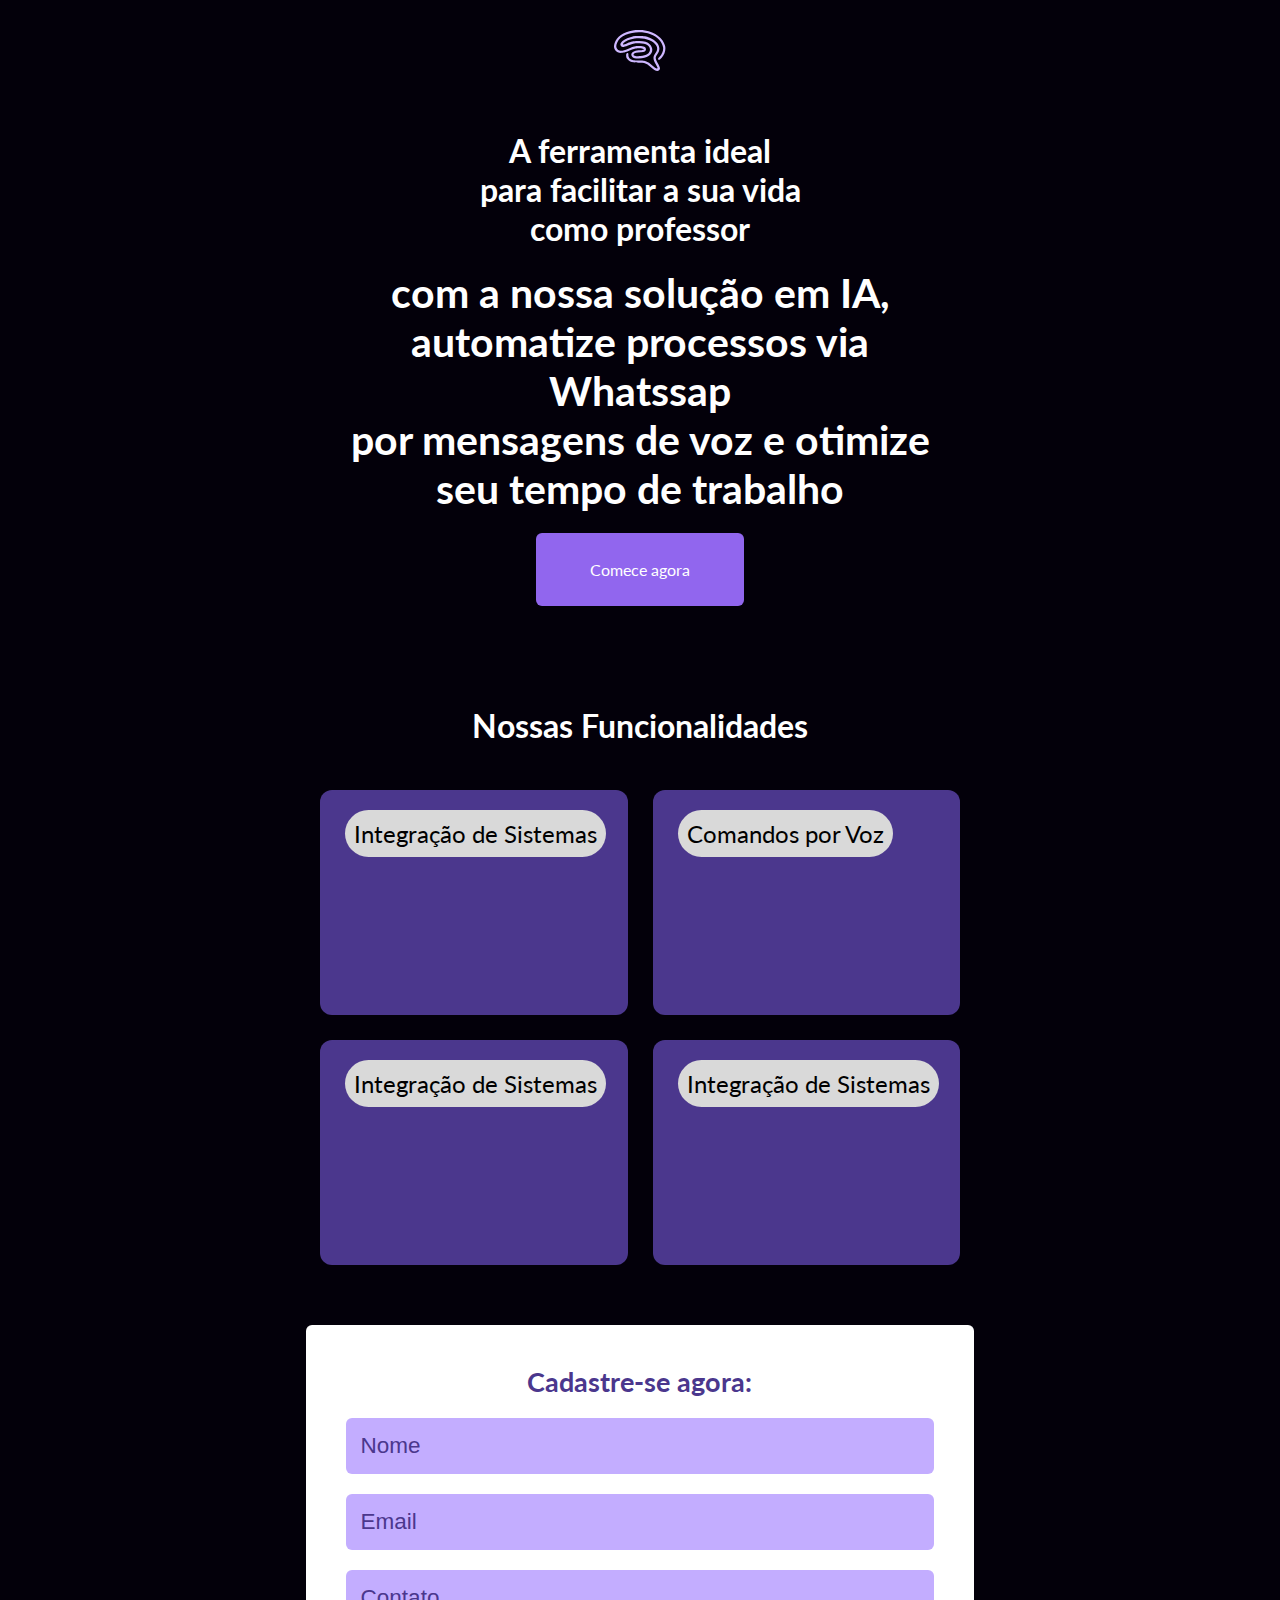
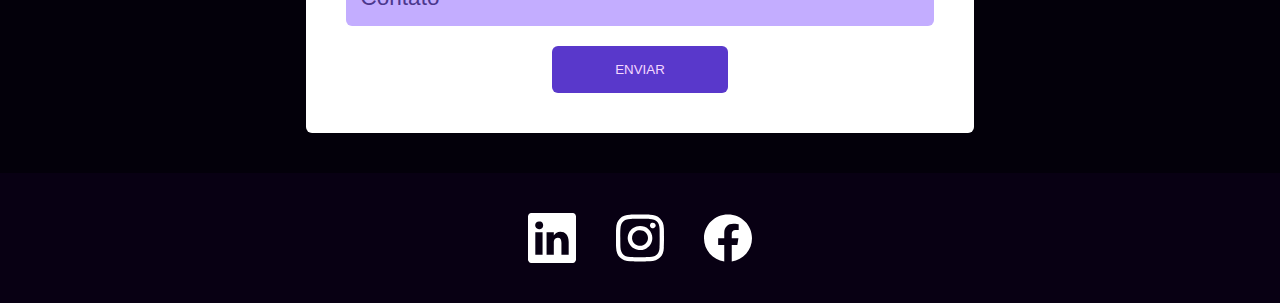
==== html/index.html @ e7b846e4 "Adicionado e alterado html e css, falta responsividade e detalhes nas caixas" ====
<!DOCTYPE html>
<html lang="en">

<head>
  <meta charset="UTF-8">
  <meta name="viewport" content="width=device-width, initial-scale=1.0">
  <link rel="stylesheet" href="../styles/style.css">
  <title>Home</title>
</head>

<body>

  <header>
    <!--essa div aqui é pra colocar o background img-->
    <!-- BELEZA PAIZAO, skibidi -->
    <div class="header-background">
      <div class="logo-container">
        <img src="../styles/img/logo.svg" alt="Um cerébro" class="logo">
      </div>

      <div class="header-container">
        <div class="titulo-container">
          <h1>A ferramenta ideal</h1>
          <h1>para facilitar a sua vida</h1>
          <h1>como professor</h1>
        </div>

        <div class="subtitulo-container">
          <h2>com a nossa solução em IA, automatize processos via Whatssap</h2>
          <h2>por mensagens de voz e otimize seu tempo de trabalho</h2>
        </div>
        <a href="#forms" target="">Comece agora</a>
      </div>
    </div>


  </header>

  <main>
    <div class="main-title">
      <h1>Nossas Funcionalidades</h1>
    </div>

    <div class="func-container">
      <div class="func-box">
        <details class="func-content">
          <summary>
            Integração de Sistemas
          </summary>
          <p>
            Nosso sistema integra utilizando diferentes tipos de IA para aumentar a eficiência e produção
            aumentando assim a produtividade do usuário
          </p>
        </details>
      </div>
      <div class="func-box">
        <details class="func-content">
          <summary>
            Comandos por Voz
          </summary>
          <p>
            Utilizando reconhecimento de voz com IA, nosso sistema reconhece diferente comandos e contribuindo
            ainda mais com a eficiência e produção do usuário
          </p>
        </details>
      </div>
      <div class="func-box">
        <details class="func-content">
          <summary>
            Integração de Sistemas
          </summary>
          <p>
            placeholder
          </p>
        </details>
      </div>
      <div class="func-box">
        <details class="func-content">
          <summary>
            Integração de Sistemas
          </summary>
          <p>
            placeholder
          </p>
        </details>
      </div>
    </div>

  </main>

  <section class="forms">
    <div class="form-container">
      <h2>Cadastre-se agora:</h2>
      <form>
        <div class="input-container">
          <input type="text" placeholder="Nome">
          <input type="email" placeholder="Email">
          <input type="text" placeholder="Contato">
          <div class="cta-container">
            <button id="cta-button">ENVIAR</button>
          </div>
        </div>
      </form>
    </div>
  </section>

  <footer>
    <div class="footer-container">
      <img src="../styles/img/linkedin.svg" alt="">
      <img src="../styles/img/instagram.svg" alt="">
      <img src="../styles/img/facebook.svg" alt="">
    </div>
  </footer>
</body>

</html>
---- styles/style.css ----
@import '../styles/global.css';
@import '../styles/boxes.css';
@import '../styles/forms.css';
@import '../styles/footer.css';
@import '../styles/responsivo.css';

.logo-container{
  width: 4%;
  margin: 0 auto;
  padding: 30px;
  margin-bottom: 30px;
}

.header-container{
  display: flex;
  flex-direction: column;
  align-items: center;
  margin: 0 auto;
  width: 50%;
  gap: 20px;
  margin-bottom: 40px;
  color: #fff;
}

.titulo-container{
  text-align: center;
  font: 5vmin;
}

.subtitulo-container {
  text-align: center;
  font-size: 3vmin;
}

.header-container a{
  padding: 3vmin 6vmin;
  background-color: #9166EE;
  color: #fff;
  border-radius: 6px;
  margin-bottom: 60px;
}

/* MAIN */
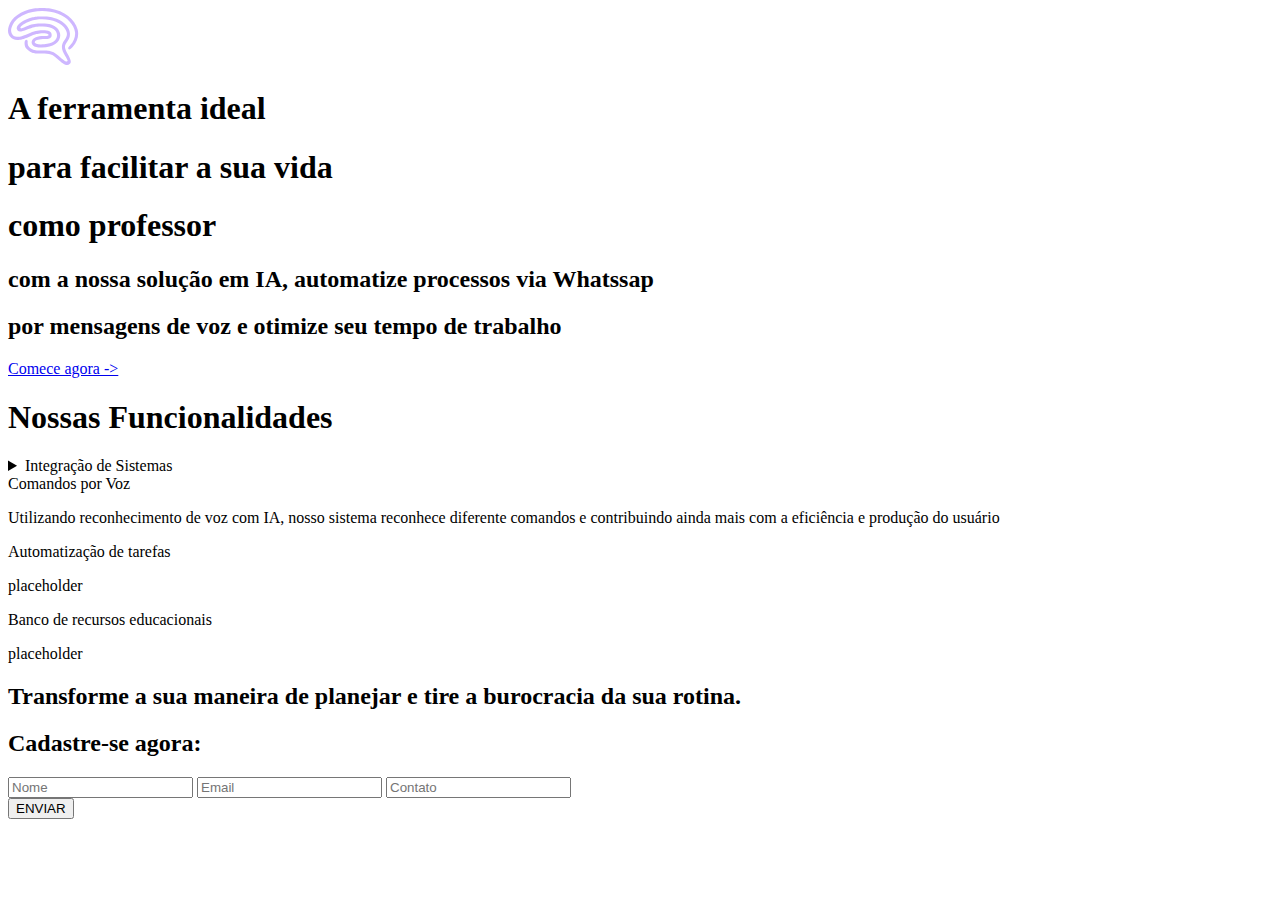
==== commit 6521c196: "Alterado nome das seções do box" ====
--- a/html/index.html
+++ b/html/index.html
@@ -4,7 +4,7 @@
 <head>
   <meta charset="UTF-8">
   <meta name="viewport" content="width=device-width, initial-scale=1.0">
-  <link rel="stylesheet" href="../styles/style.css">
+  <link rel="stylesheet" href="../global/style.css">
   <title>Home</title>
 </head>
 
@@ -26,10 +26,10 @@
         </div>
 
         <div class="subtitulo-container">
-          <h2>com a nossa solução em IA, automatize processos via Whatssap</h2>
-          <h2>por mensagens de voz e otimize seu tempo de trabalho</h2>
+          <h2>com a nossa solução em <span>IA</span>, automatize processos via <span>Whatssap</span></h2>
+          <h2>por mensagens de voz e <span>otimize</span> seu tempo de trabalho</h2>
         </div>
-        <a href="#forms" target="">Comece agora</a>
+        <a href="#forms" target="">Comece agora -></a>
       </div>
     </div>
 
@@ -54,7 +54,7 @@
         </details>
       </div>
       <div class="func-box">
-        <details class="func-content">
+        <div class="func-content">
           <summary>
             Comandos por Voz
           </summary>
@@ -62,32 +62,35 @@
             Utilizando reconhecimento de voz com IA, nosso sistema reconhece diferente comandos e contribuindo
             ainda mais com a eficiência e produção do usuário
           </p>
-        </details>
+        </div>
       </div>
       <div class="func-box">
-        <details class="func-content">
+        <div class="func-content">
           <summary>
-            Integração de Sistemas
+            Automatização de tarefas
           </summary>
           <p>
             placeholder
           </p>
-        </details>
+        </div>
       </div>
       <div class="func-box">
-        <details class="func-content">
+        <div class="func-content">
           <summary>
-            Integração de Sistemas
+            Banco de recursos educacionais
           </summary>
           <p>
             placeholder
           </p>
-        </details>
+        </div>
       </div>
     </div>
-
   </main>
 
+  <!-- FORMULARIO -->
+  <div class="chamada-container">
+    <h2>Transforme a sua maneira de planejar e tire a <span>burocracia da sua rotina.</span></h2>
+  </div>
   <section class="forms">
     <div class="form-container">
       <h2>Cadastre-se agora:</h2>
@@ -113,4 +116,8 @@
   </footer>
 </body>
 
-</html>+</html>
+
+
+
+
